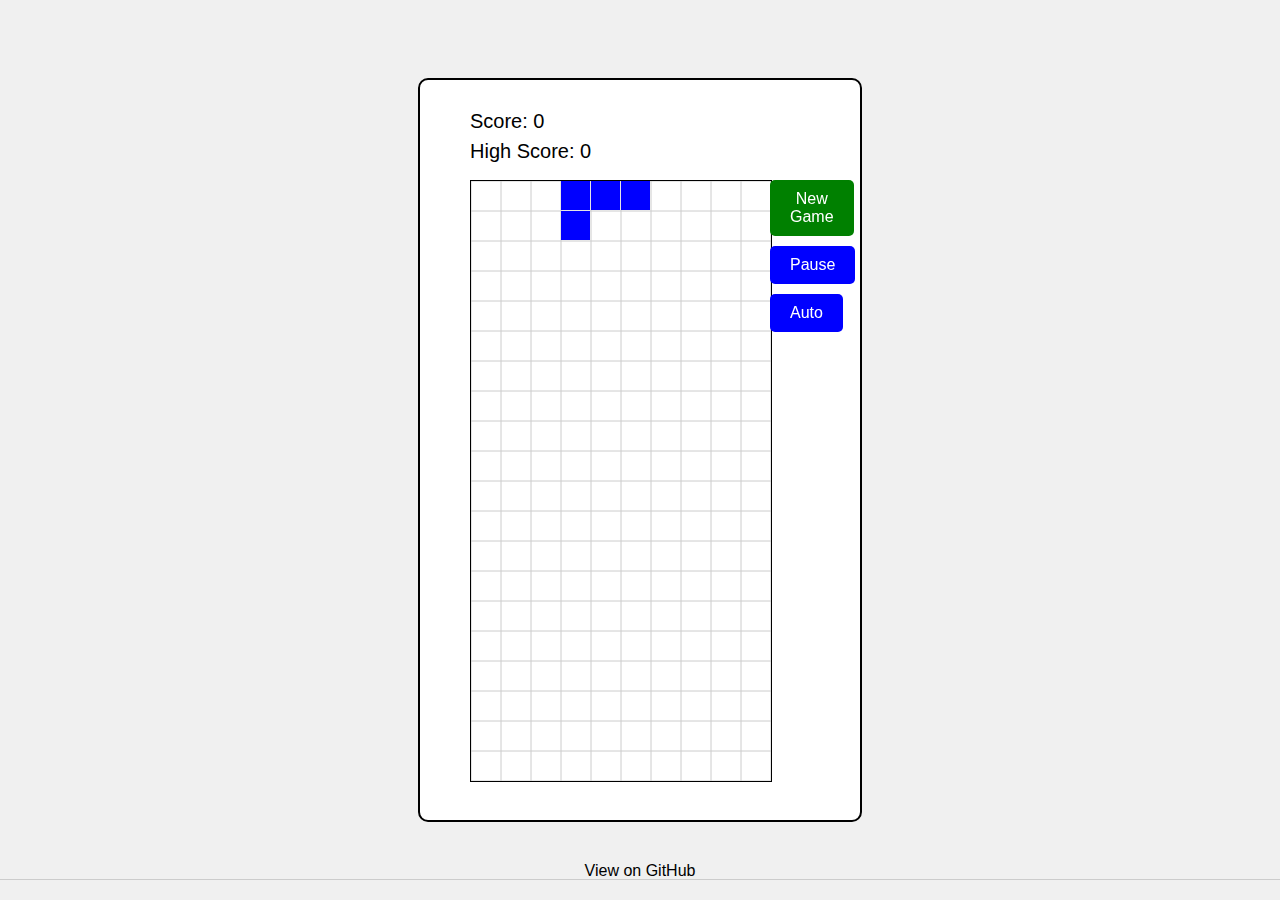
==== index.html @ ae3478bc "playable version" ====
<!DOCTYPE html>
<html lang="en">
<head>
    <meta charset="UTF-8">
    <meta name="viewport" content="width=device-width, initial-scale=1.0">
    <title>Tetris 2025</title>
    <link rel="stylesheet" href="styles.css">
</head>
<body>
    <div class="container">
        <div id="score">Score: 0</div>
        <div id="highScore">High Score: 0</div>
        <canvas id="gameCanvas" width="300" height="600"></canvas>
        <div class="buttons">
            <button id="newGame">New Game</button>
            <button id="pause">Pause</button>
            <button id="auto">Auto</button>
        </div>
    </div>
    <footer>
        <a href="https://github.com/rdancer/tetris-2025" target="_blank">View on GitHub</a>
    </footer>
    <script src="game.js"></script>
</body>
</html>
---- styles.css ----
body {
    font-family: Arial, sans-serif;
    background-color: #f0f0f0;
    display: flex;
    justify-content: center;
    align-items: center;
    height: 100vh;
    margin: 0;
}

.container {
    position: relative;
    width: 400px;
    height: 700px;
    background-color: #fff;
    border: 2px solid #000;
    border-radius: 10px;
    padding: 20px;
}

#gameCanvas {
    position: absolute;
    left: 50px;
    top: 100px;
    border: 1px solid #000;
}

#score, #highScore {
    position: absolute;
    left: 50px;
    font-size: 20px;
}

#score {
    top: 30px;
}

#highScore {
    top: 60px;
}

.buttons {
    position: absolute;
    right: 50px;
    top: 100px;
}

button {
    display: block;
    margin-bottom: 10px;
    padding: 10px 20px;
    font-size: 16px;
    border: none;
    border-radius: 5px;
    cursor: pointer;
}

#newGame {
    background-color: green;
    color: white;
}

#pause, #auto {
    background-color: blue;
    color: white;
}

a {
    position: absolute;
    bottom: 20px;
    left: 50%;
    transform: translateX(-50%);
    font-size: 16px;
    color: #000;
    text-decoration: none;
}

a:hover {
    text-decoration: underline;
}

/***************/
.buttons {
    position: absolute;
    left: 350px; /* Adjust based on canvas width */
    top: 100px; /* Adjust for vertical alignment */
}

footer {
    position: absolute;
    bottom: 0;
    width: 100%;
    text-align: center;
    background-color: #f0f0f0; /* Light gray ribbon */
    padding: 10px 0;
    border-top: 1px solid #ccc; /* Separator line */
}
footer a {
    color: #000;
    text-decoration: none;
}
footer a:hover {
    text-decoration: underline;
}
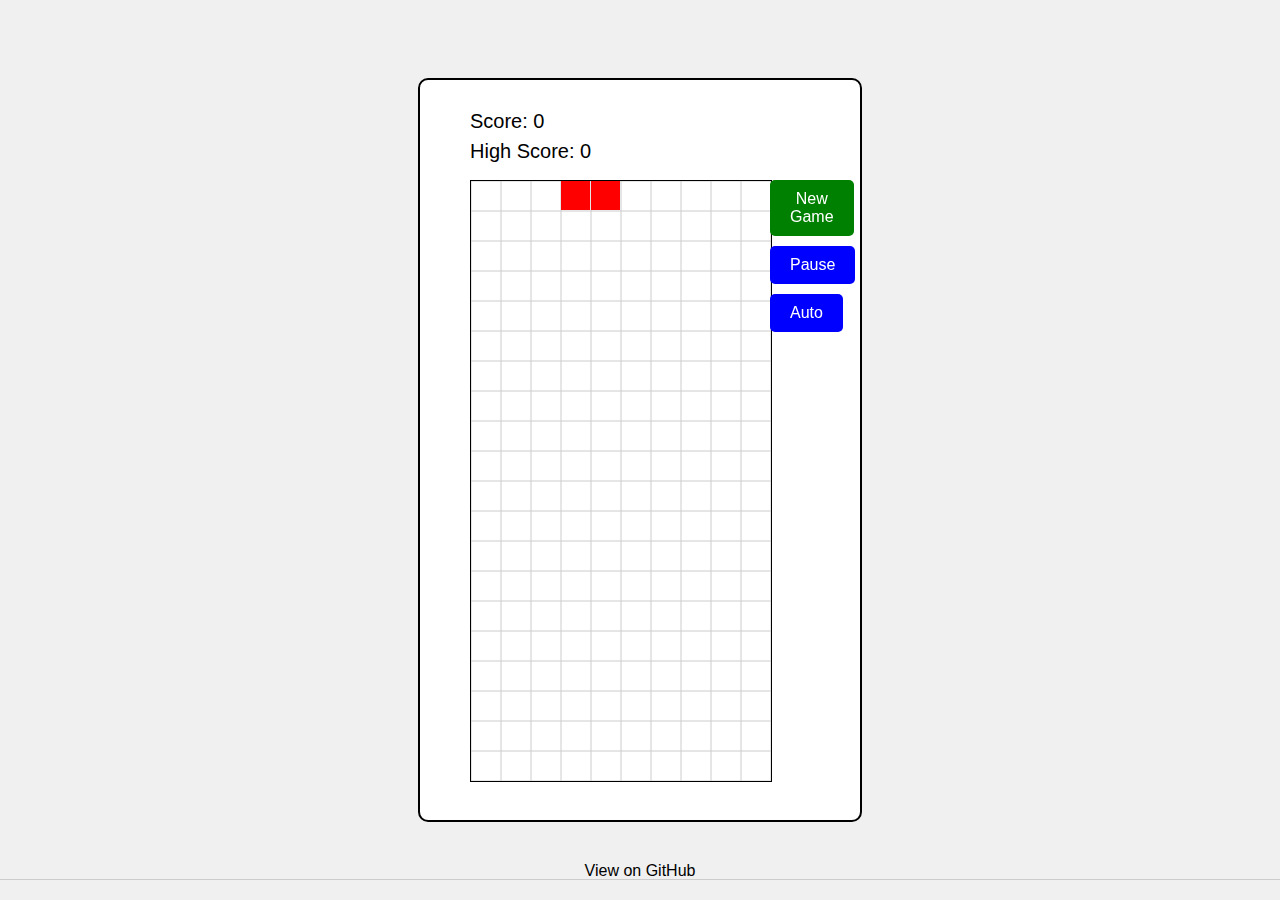
==== commit 65ef28af: "favicon" ====
--- a/index.html
+++ b/index.html
@@ -5,6 +5,7 @@
     <meta name="viewport" content="width=device-width, initial-scale=1.0">
     <title>Tetris 2025</title>
     <link rel="stylesheet" href="styles.css">
+    <link rel="icon" type="image/svg+xml" href="favicon.svg">
 </head>
 <body>
     <div class="container">
